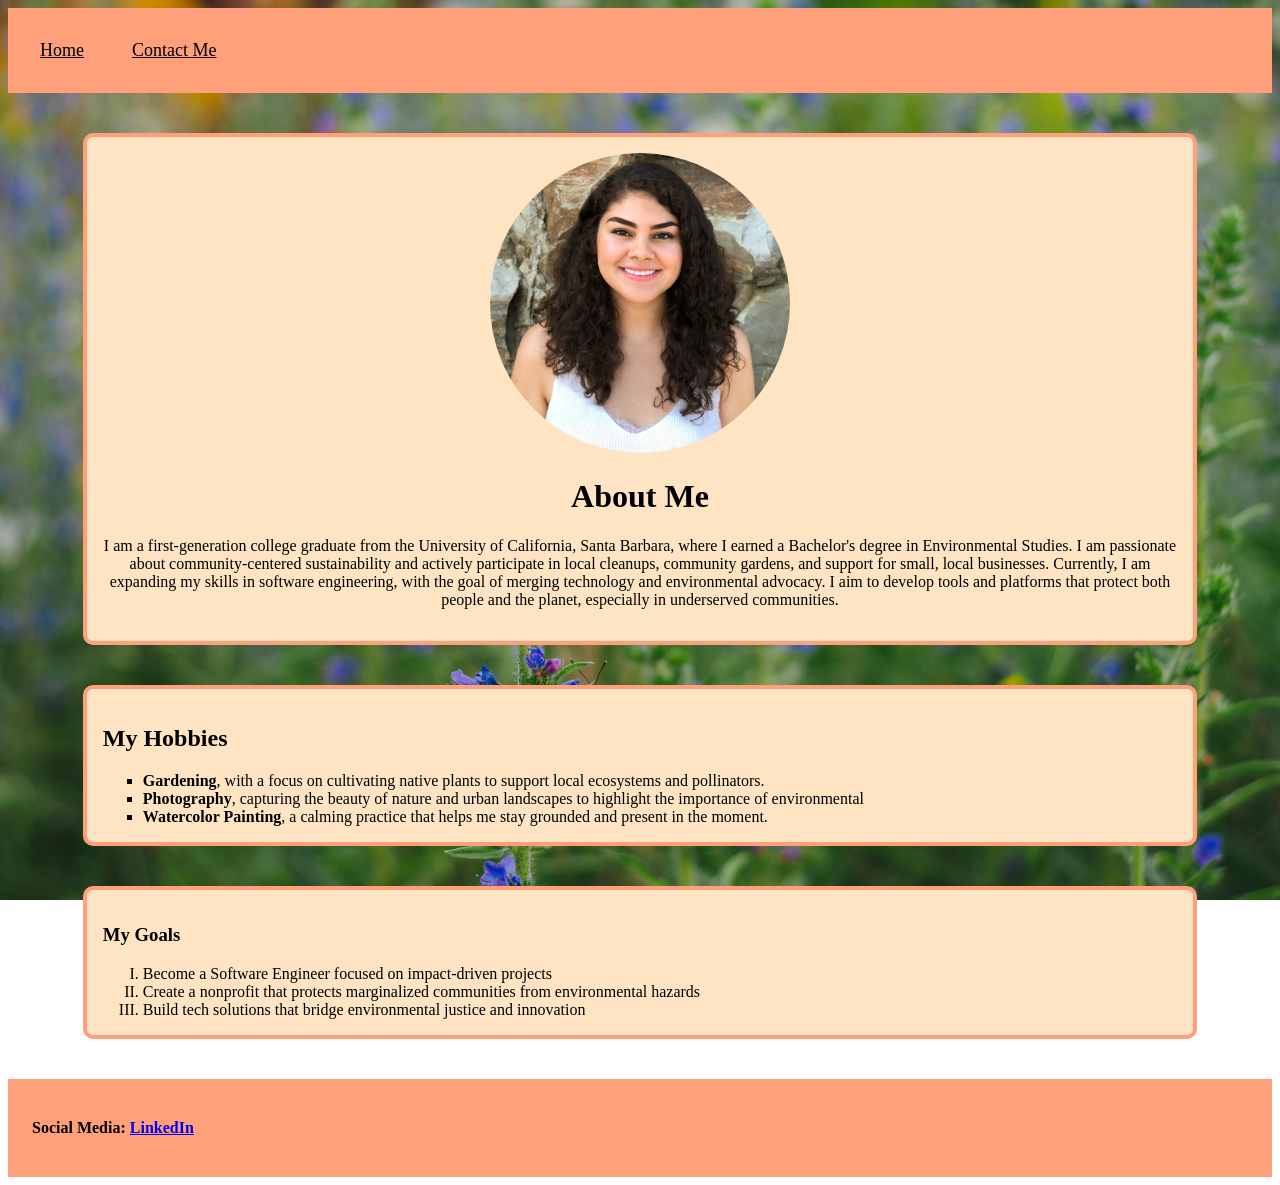
==== index.html @ 39ec2e5f "Add files via upload" ====
<!DOCTYPE html>
<html lang="en">
<head>
    <meta charset="UTF-8">
    <meta name="viewport" content="width=device-width, initial-scale=1.0">
    <title>About Hazel Arevalo</title>
    <link rel="stylesheet" href="styles.css">
</head>
<body>
    <!--Navigation Bar-->
<nav>
    <ul>
        <li><a href="./index.html">Home</a></li>
        <li><a href="./contactMe.html">Contact Me</a></li>
    </ul>
</nav>
  <!-- About Section -->
<div class="section-container centered">
    <img src="./ProfilePictureHazel.jpg" class="profile-image" alt="Portrait of Hazel Arevalo">
    <h1>About Me</h1>
    <p>
        I am a first-generation college graduate from the University of California, Santa Barbara, where I earned a Bachelor's degree in Environmental Studies. I am passionate about community-centered sustainability and actively participate in local cleanups, community gardens, and support for small, local businesses. Currently, I am expanding my skills in software engineering, with the goal of merging technology and environmental advocacy. I aim to develop tools and platforms that protect both people and the planet, especially in underserved communities.
    </p>
</div>

<!-- Hobbies Section -->
<div class="section-container">
    <h2>My Hobbies</h2>
    <ul style="list-style-type: square; margin-bottom: 0;">
        <li><strong>Gardening</strong>, with a focus on cultivating native plants to support local ecosystems and pollinators. </li>
        <li><strong>Photography</strong>, capturing the beauty of nature and urban landscapes to highlight the importance of environmental  </li>
        <li><strong>Watercolor Painting</strong>, a calming practice that helps me stay grounded and present in the moment. </li>
    </ul>
</div>

<!-- Goals Section -->
<div class="section-container">
    <h3>My Goals</h3>
    <ol style="list-style-type: upper-roman; margin-bottom: 0;">
        <li>Become a Software Engineer focused on impact-driven projects</li>
        <li>Create a nonprofit that protects marginalized communities from environmental hazards</li>
        <li>Build tech solutions that bridge environmental justice and innovation</li>
    </ol>
</div>

<footer class="footer">
    <p>Social Media: 
        <a href="https://www.linkedin.com/in/harevalo123/" target="_blank">LinkedIn</a>
    </p>
</footer>

</body>
</html>
---- styles.css ----
/* Navigation Bar */
nav {
    background-color: lightsalmon;
    padding: 1rem;
}

nav ul {
    list-style: none;
    margin: 0;
    padding: 0;
    display: flex;
}

nav li {
    margin-right: 1rem;
}

nav a {
    display: block;
    color: black;
    text-align: left;
    padding: 1rem;
    text-decoration: underline;
    font-size: 18px;
}

nav a:hover {
    background-color: bisque;
}

/* Body Background */
body {
    font-family: Cambria, Cochin, Georgia, Times, 'Times New Roman', serif;
    background-image: url(./pexels-butterfly.jpg);
    background-size: cover;
    background-position: center;
    background-repeat: no-repeat;
    background-attachment: fixed;
}

/* Common Section Styling */
.section-container {
    background-color: bisque;
    padding: 1rem;
    border: 0.25rem solid lightsalmon;
    border-radius: 10px;
    max-width: 85%;
    margin: 40px auto;
}

/* Centered Content (About Section) */
.section-container.centered {
    text-align: center;
}

/* Profile Image */
.profile-image {
    height: 300px;
    max-width: 300px;
    height:auto;
    border-radius: 50%;
}
ul, ol {
    margin-bottom: 0;
}

ul {
    list-style-type: square;
}

ol {
    list-style-type: upper-roman;
}
/* Footer */
footer.footer {
    background-color: lightsalmon;
    padding: 1.5rem;
    text-align: left;
    color: black;
    font-weight: bold;
}
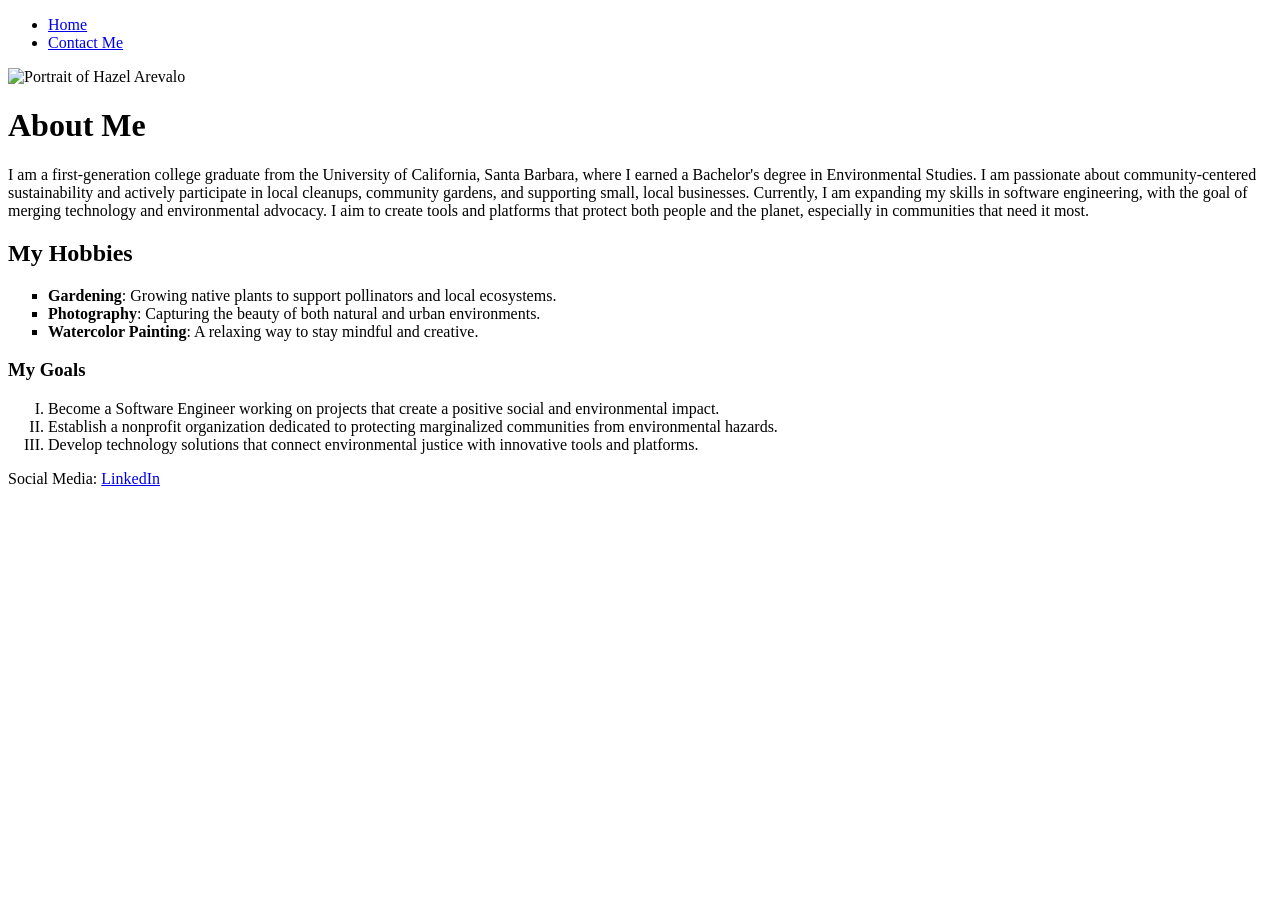
==== commit 9e71cc58: "Add files via upload" ====
--- a/index.html
+++ b/index.html
@@ -1,53 +1,49 @@
 <!DOCTYPE html>
 <html lang="en">
-<head>
+  <head>
     <meta charset="UTF-8">
     <meta name="viewport" content="width=device-width, initial-scale=1.0">
     <title>About Hazel Arevalo</title>
-    <link rel="stylesheet" href="styles.css">
-</head>
-<body>
-    <!--Navigation Bar-->
-<nav>
-    <ul>
+    <link href="https://fonts.googleapis.com/css2?family=Nunito:wght@400;600&family=Quicksand:wght@500;700&display=swap" rel="stylesheet">
+    <link rel="stylesheet" href="./styles/styles.css">
+  </head>
+  <body>
+    <nav>
+      <ul>
         <li><a href="./index.html">Home</a></li>
         <li><a href="./contactMe.html">Contact Me</a></li>
-    </ul>
-</nav>
-  <!-- About Section -->
-<div class="section-container centered">
-    <img src="./ProfilePictureHazel.jpg" class="profile-image" alt="Portrait of Hazel Arevalo">
-    <h1>About Me</h1>
-    <p>
-        I am a first-generation college graduate from the University of California, Santa Barbara, where I earned a Bachelor's degree in Environmental Studies. I am passionate about community-centered sustainability and actively participate in local cleanups, community gardens, and support for small, local businesses. Currently, I am expanding my skills in software engineering, with the goal of merging technology and environmental advocacy. I aim to develop tools and platforms that protect both people and the planet, especially in underserved communities.
-    </p>
-</div>
+      </ul>
+    </nav>
+    <div class="section-container centered">
+      <img src="./images/ProfilePictureHazel.jpg" class="profile-image" alt="Portrait of Hazel Arevalo">
+      <h1>About Me</h1>
+      <p>
+        I am a first-generation college graduate from the University of California, Santa Barbara, where I earned a Bachelor's degree in Environmental Studies. I am passionate about community-centered sustainability and actively participate in local cleanups, community gardens, and supporting small, local businesses.
 
-<!-- Hobbies Section -->
-<div class="section-container">
-    <h2>My Hobbies</h2>
-    <ul style="list-style-type: square; margin-bottom: 0;">
-        <li><strong>Gardening</strong>, with a focus on cultivating native plants to support local ecosystems and pollinators. </li>
-        <li><strong>Photography</strong>, capturing the beauty of nature and urban landscapes to highlight the importance of environmental  </li>
-        <li><strong>Watercolor Painting</strong>, a calming practice that helps me stay grounded and present in the moment. </li>
-    </ul>
-</div>
-
-<!-- Goals Section -->
-<div class="section-container">
-    <h3>My Goals</h3>
-    <ol style="list-style-type: upper-roman; margin-bottom: 0;">
-        <li>Become a Software Engineer focused on impact-driven projects</li>
-        <li>Create a nonprofit that protects marginalized communities from environmental hazards</li>
-        <li>Build tech solutions that bridge environmental justice and innovation</li>
-    </ol>
-</div>
-
-<footer class="footer">
-    <p>Social Media: 
+        Currently, I am expanding my skills in software engineering, with the goal of merging technology and environmental advocacy. I aim to create tools and platforms that protect both people and the planet, especially in communities that need it most.
+      </p>
+    </div>
+    <div class="section-container">
+      <h2>My Hobbies</h2>
+      <ul style="list-style-type: square; margin-bottom: 0;">
+        <li><strong>Gardening</strong>: Growing native plants to support pollinators and local ecosystems. </li>
+        <li><strong>Photography</strong>: Capturing the beauty of both natural and urban environments. </li>
+        <li><strong>Watercolor Painting</strong>: A relaxing way to stay mindful and creative.</li>
+      </ul>
+    </div>
+    <div class="section-container">
+      <h3>My Goals</h3>
+      <ol style="list-style-type: upper-roman; margin-bottom: 0;">
+        <li>Become a Software Engineer working on projects that create a positive social and environmental impact.</li>
+        <li>Establish a nonprofit organization dedicated to protecting marginalized communities from environmental hazards.</li>
+        <li>Develop technology solutions that connect environmental justice with innovative tools and platforms.</li>
+      </ol>
+    </div>
+    <footer class="footer">
+      <p>
+        Social Media:
         <a href="https://www.linkedin.com/in/harevalo123/" target="_blank">LinkedIn</a>
-    </p>
-</footer>
-
-</body>
-</html>+      </p>
+    </footer>
+  </body>
+</html>
